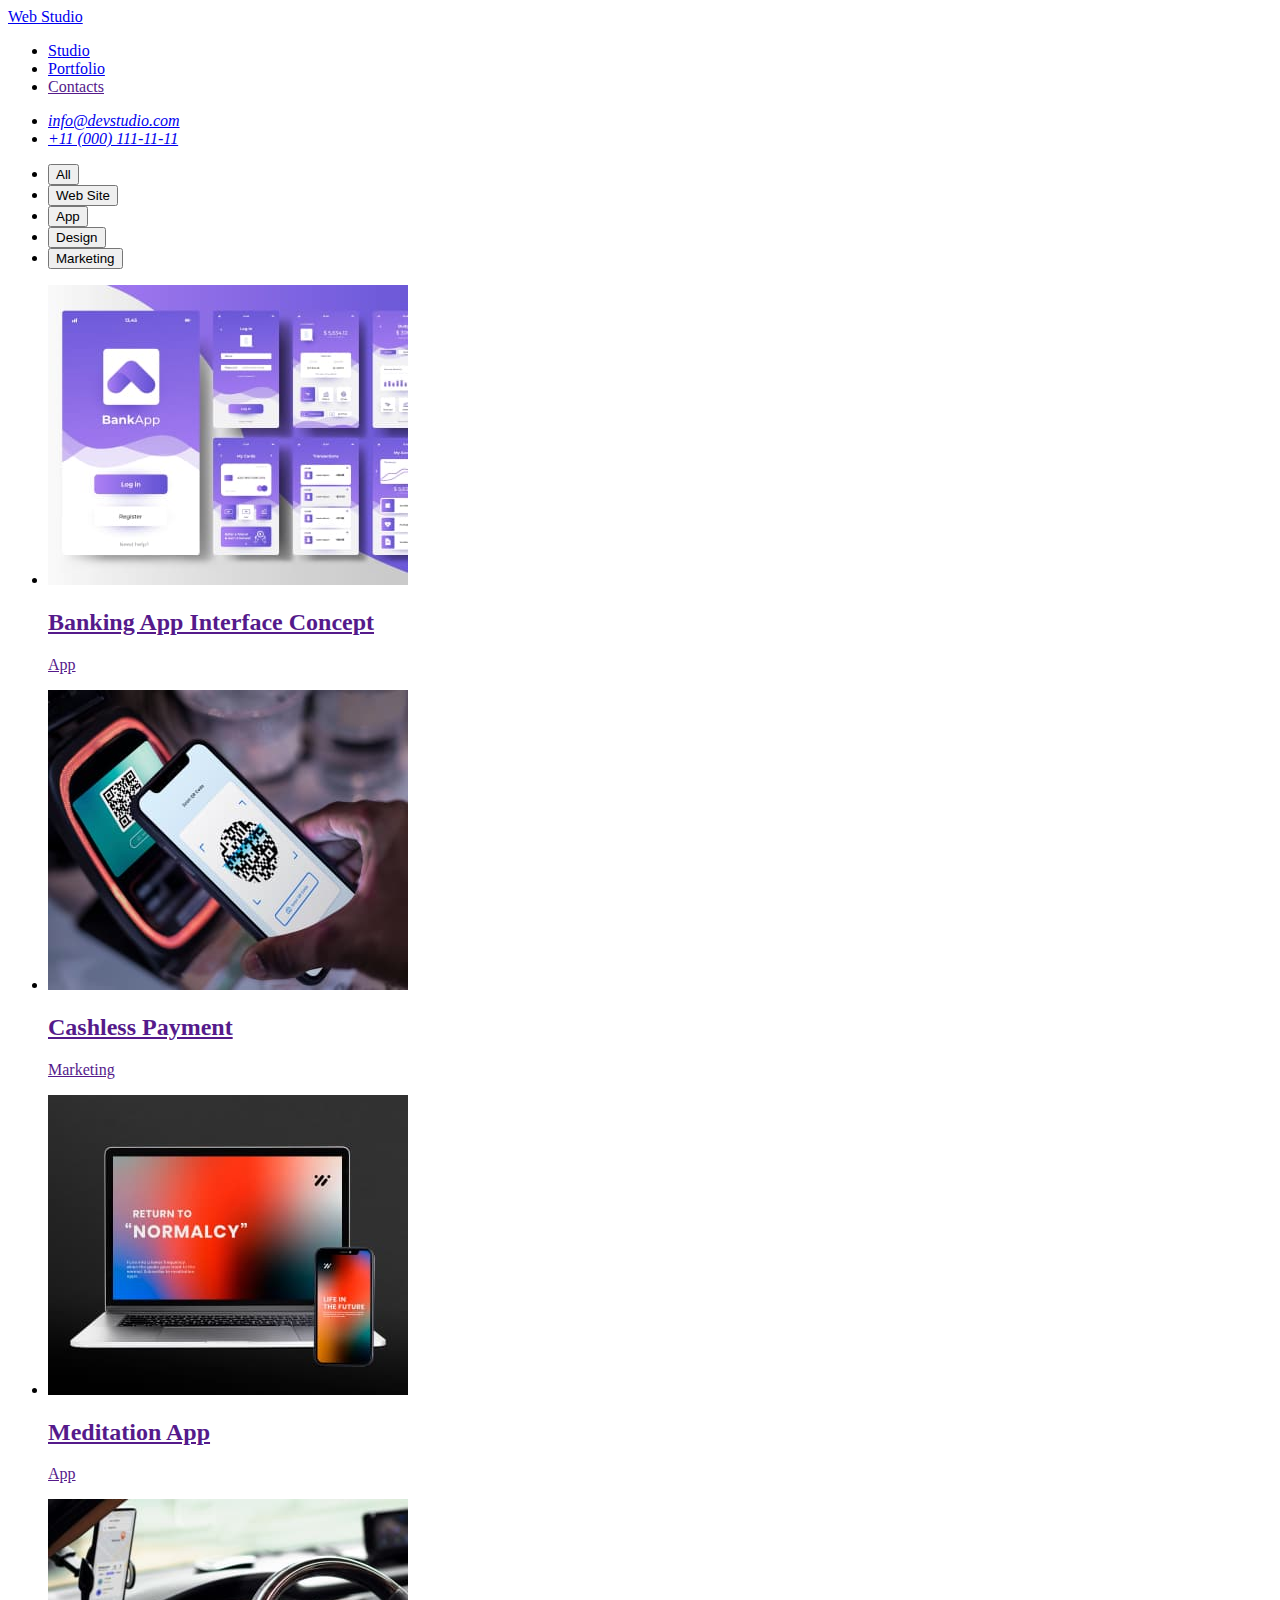
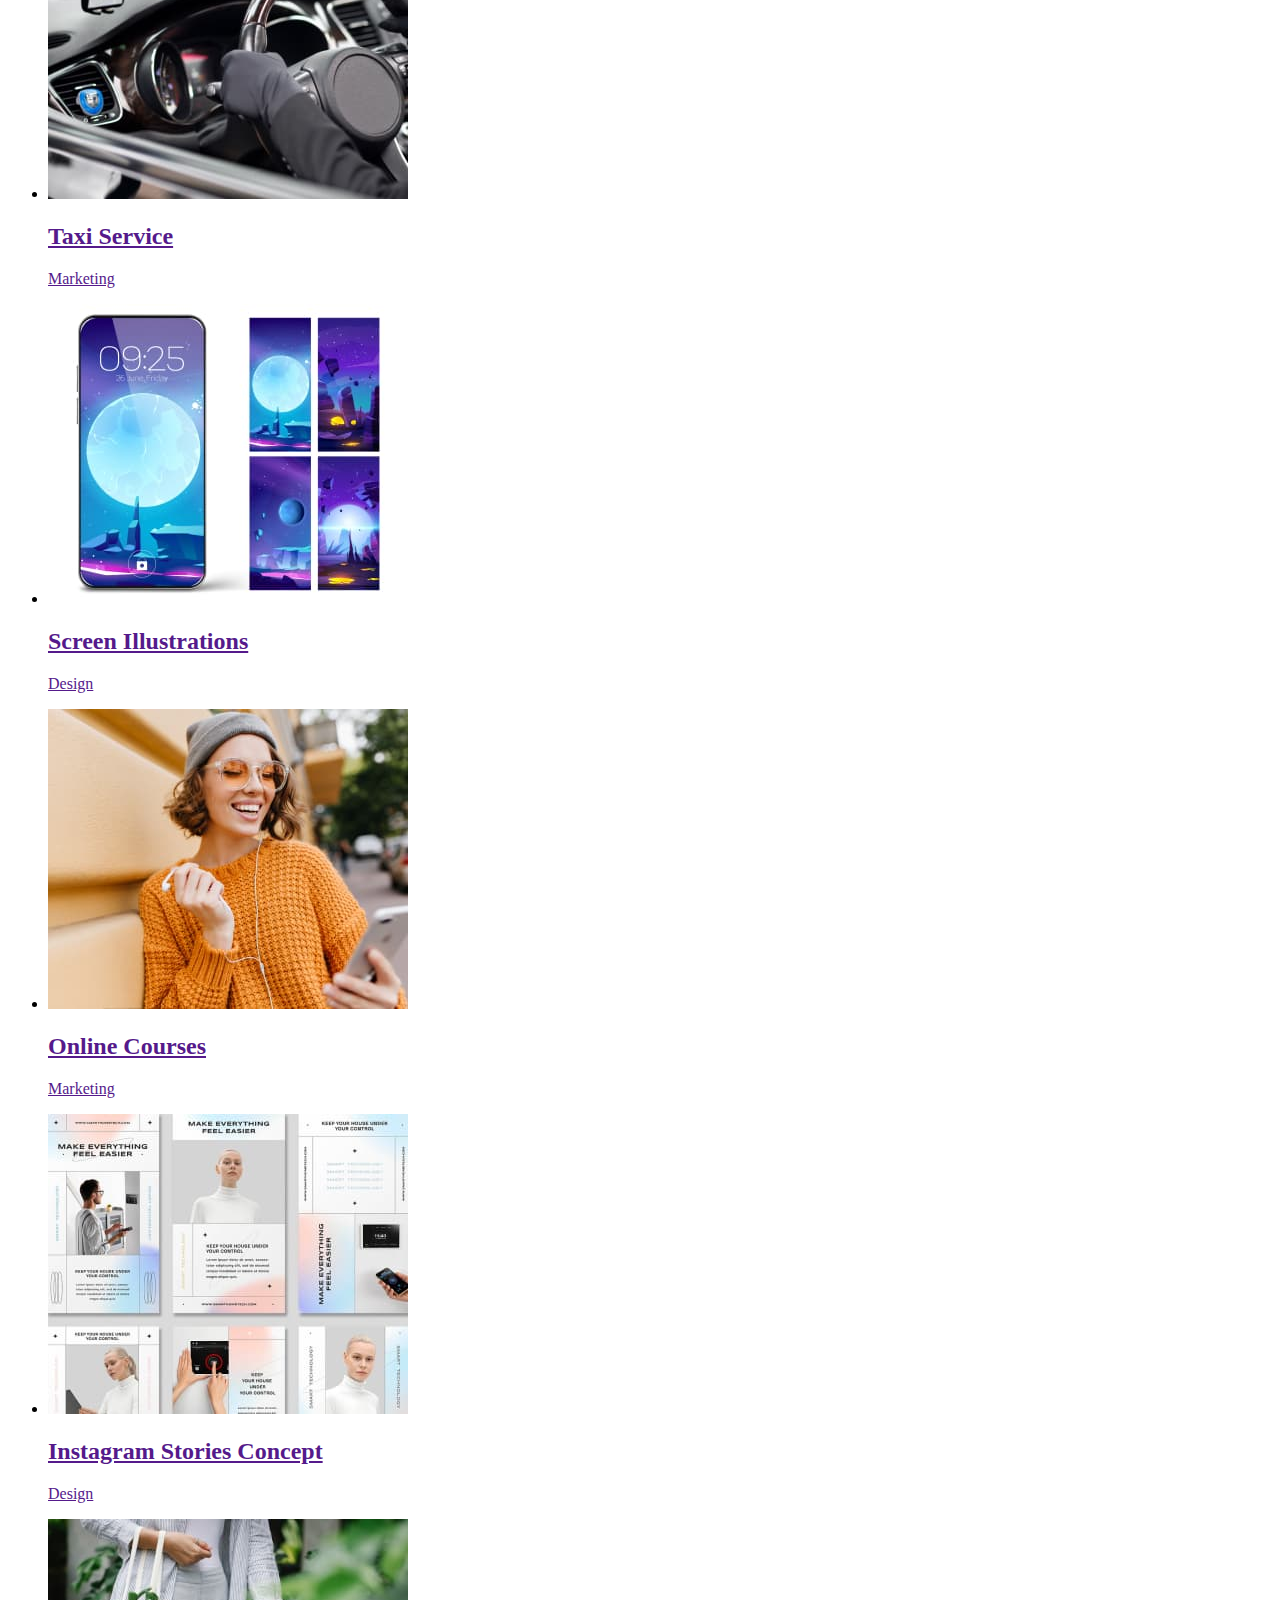
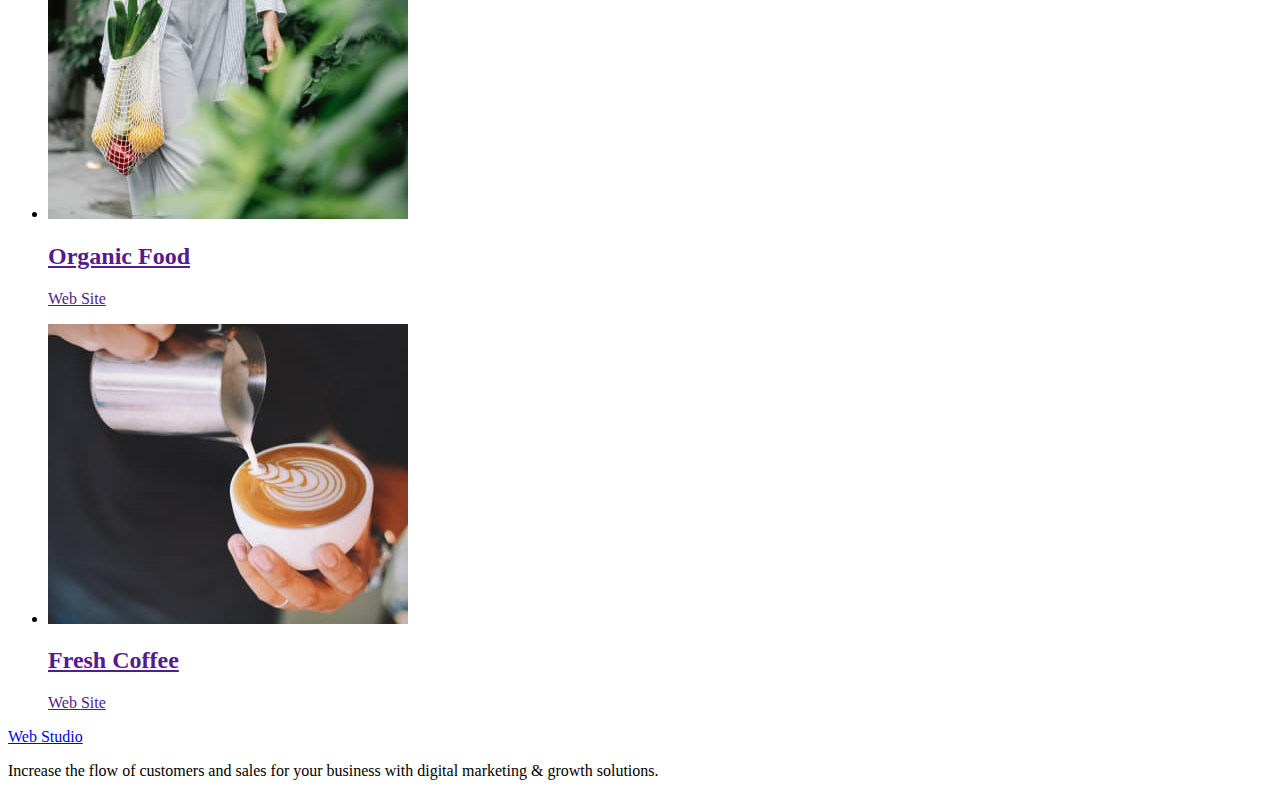
==== portfolio.html @ 31871e88 "layout updates" ====
<!DOCTYPE html>
<html lang="en">
<head>
    <meta charset="UTF-8">
    <meta http-equiv="X-UA-Compatible" content="IE=edge">
    <meta name="viewport" content="width=device-width, initial-scale=1.0">
    <title>Portfolio</title>
    <link rel="stylesheet" href="./css/styles.css" />
    <link rel="preconnect" href="https://fonts.googleapis.com" />
    <link rel="preconnect" href="https://fonts.gstatic.com" crossorigin />
    <link
      href="https://fonts.googleapis.com/css2?family=Raleway:wght@800&family=Roboto:wght@400;500;700;900&display=swap"
      rel="stylesheet"
    />
</head>
<body>
     <!-- Header -->
     <header class="header">
        <nav>
          <a class="logo link" href="./index.html">
            Web <span class="studio">Studio</span>
          </a>
          <ul class="list">
            <li><a class="nav-list link" href="./index.html">Studio</a></li>
            <li>
              <a class="nav-list link" href="./portfolio.html">Portfolio</a>
            </li>
            <li><a class="nav-list link" href="">Contacts</a></li>
          </ul>
        </nav>
        <address class="address">
          <ul class="list">
            <li>
              <a class="address-contact link" href="mailto:info@devstudio.com"
                >info@devstudio.com</a
              >
            </li>
            <li>
              <a class="address-contact link" href="tel:+110001111111"
                >+11 (000) 111-11-11</a
              >
            </li>
          </ul>
        </address>
      </header>
      <main>
 <!-- Filter Buttons -->
 <section class="filters">
    <h1 hidden>Filters</h1>
    <ul class="list">
      <li>
        <button class="filters-button" type="button">
          <span class="filters-button-name">All</span>
        </button>
      </li>
      <li>
        <button class="filters-button" type="button">
          <span class="filters-button-name">Web Site</span>
        </button>
      </li>
      <li>
        <button class="filters-button" type="button">
          <span class="filters-button-name">App</span>
        </button>
      </li>
      <li>
        <button class="filters-button" type="button">
          <span class="filters-button-name">Design</span>
        </button>
      </li>
      <li>
        <button class="filters-button" type="button">
          <span class="filters-button-name">Marketing</span>
        </button>
      </li>
    </ul>
    <ul class="list">
      <li>
        <a class="link" href=""
          ><img
            src="./images/img8.jpg"
            alt="Banking App
        Interface Concept"
            width="360"
          />
          <h2 class="project-title">Banking App Interface Concept</h2>
          <p class="project-description">App</p></a
        >
      </li>
      <li>
        <a class="link" href=""
          ><img
            src="./images/img9.jpg"
            alt="Cashless Payment"
            width="360"
          />
          <h2 class="project-title">Cashless Payment</h2>
          <p class="project-description">Marketing</p></a
        >
      </li>
      <li>
        <a class="link" href=""
          ><img
            src="./images/img10.jpg"
            alt="Meditation App"
            width="360"
          />
          <h2 class="project-title">Meditation App</h2>
          <p class="project-description">App</p></a
        >
      </li>
      <li>
        <a class="link" href=""
          ><img
            src="./images/img11.jpg"
            alt="Taxi Service"
            width="360"
          />
          <h2 class="project-title">Taxi Service</h2>
          <p class="project-description">Marketing</p></a
        >
      </li>
      <li>
        <a class="link" href="">
          <img
            src="./images/img12.jpg"
            alt="Screen
        illustrations"
            width="360"
          />
          <h2 class="project-title">Screen Illustrations</h2>
          <p class="project-description">Design</p></a
        >
      </li>
      <li>
        <a class="link" href=""
          ><img
            src="./images/img13.jpg"
            alt="Online Courses"
            width="360"
          />
          <h2 class="project-title">Online Courses</h2>
          <p class="project-description">Marketing</p></a
        >
      </li>
      <li>
        <a class="link" href="">
          <img
            src="./images/img14.jpg"
            alt="Instagram
        Stories Concept"
            width="360"
          />
          <h2 class="project-title">Instagram Stories Concept</h2>
          <p class="project-description">Design</p></a
        >
      </li>
      <li>
        <a class="link" href=""
          ><img
            src="./images/img15.jpg"
            alt="Organic Food"
            width="360"
          />
          <h2 class="project-title">Organic Food</h2>
          <p class="project-description">Web Site</p></a
        >
      </li>
      <li>
        <a class="link" href=""
          ><img
            src="./images/img16.jpg"
            alt="Fresh Coffee"
            width="360"
          />
          <h2 class="project-title">Fresh Coffee</h2>
          <p class="project-description">Web Site</p></a
        >
      </li>
    </ul>
  </section>
</main>
<!-- Footer -->
<footer class="footer">
  <a class="logo link" href="./index.html">
    Web <span class="studio-footer">Studio</span>
  </a>
  <p class="footer-description">
    Increase the flow of customers and sales for your business with digital
    marketing & growth solutions.
  </p>
</footer>
</body>
</html>
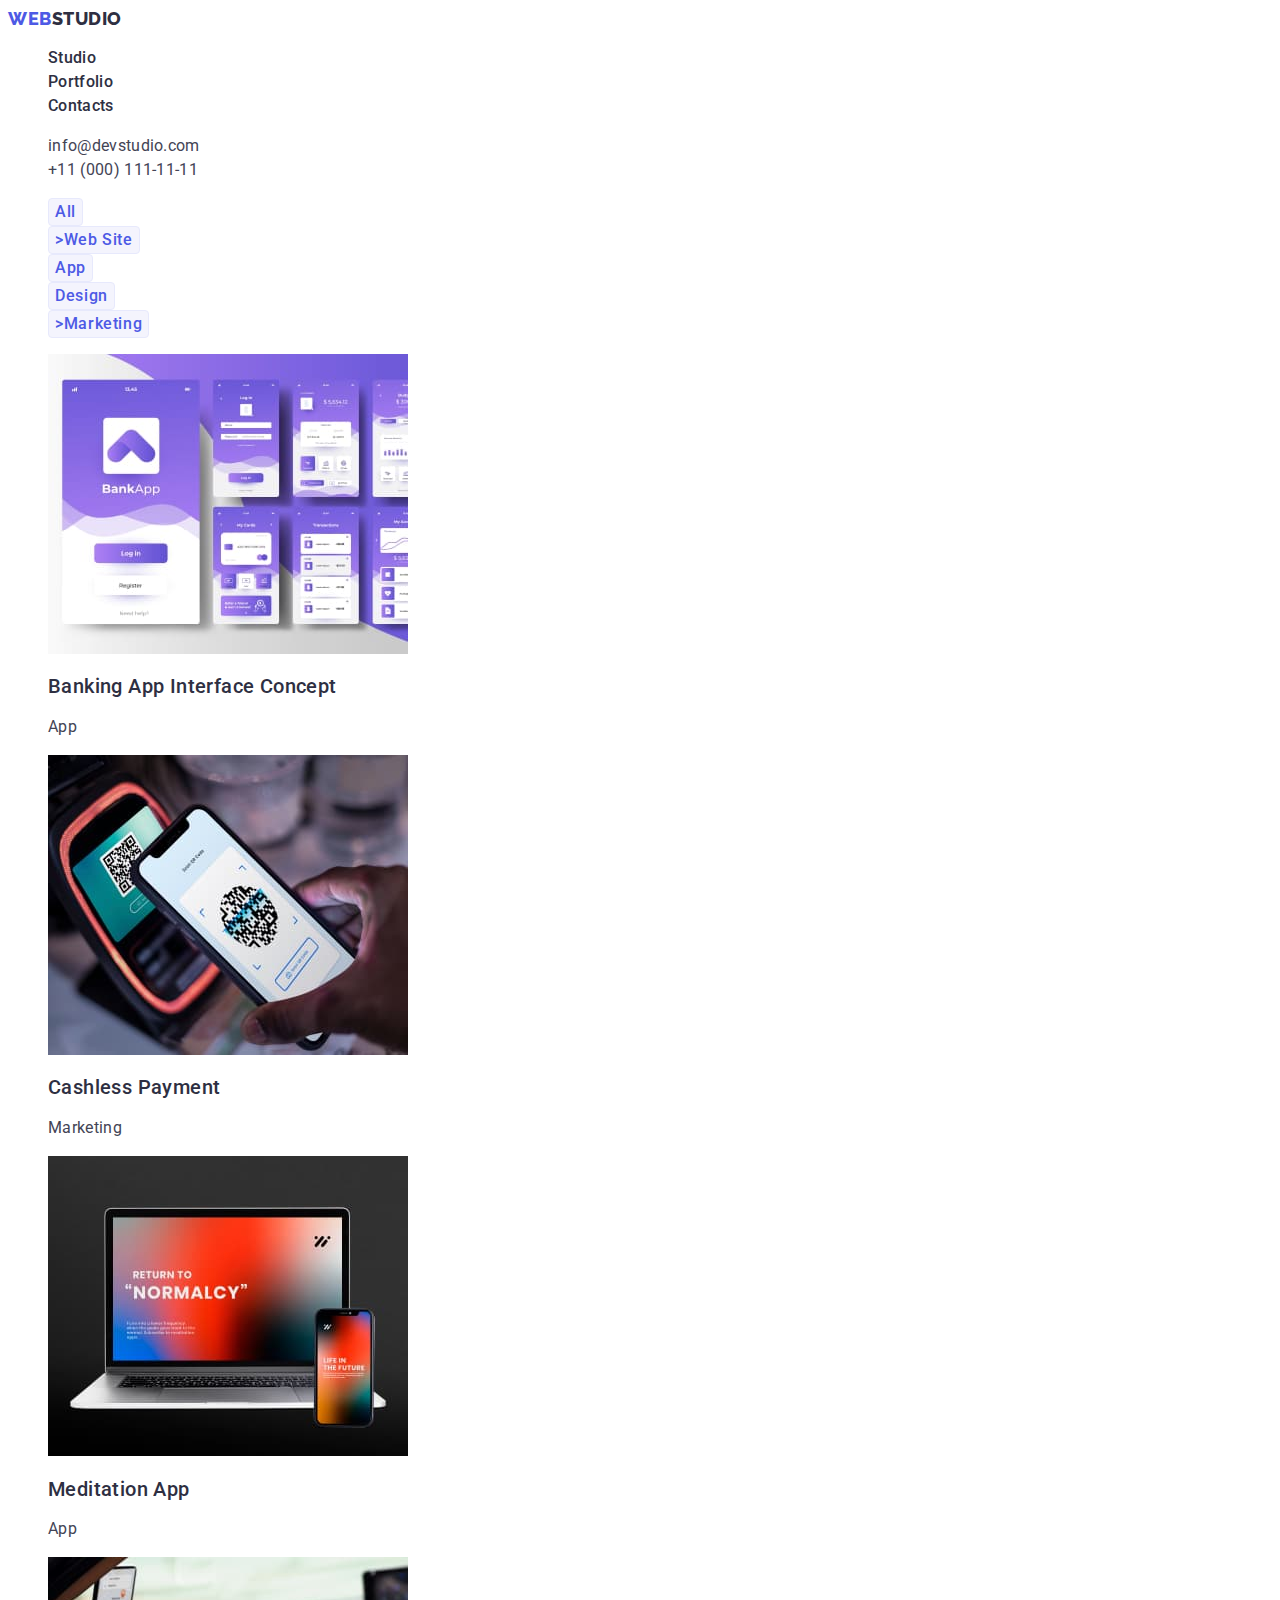
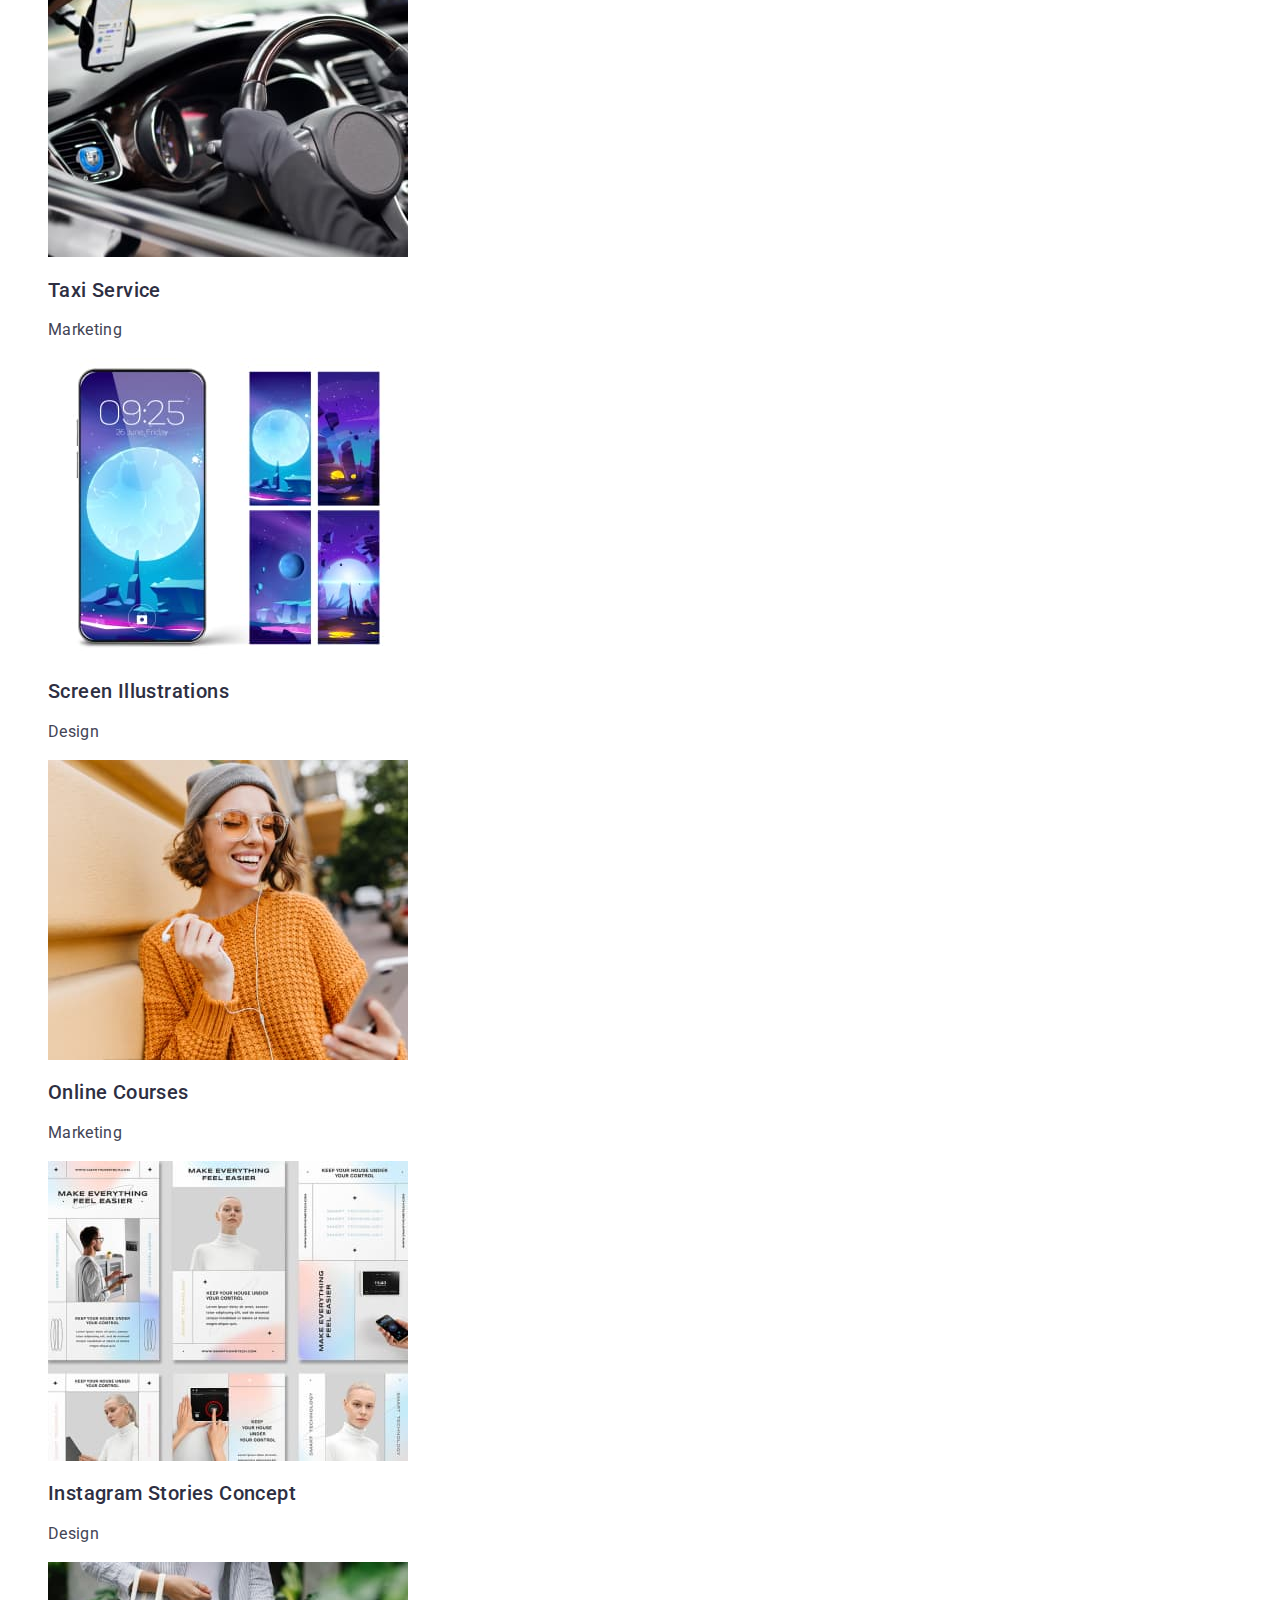
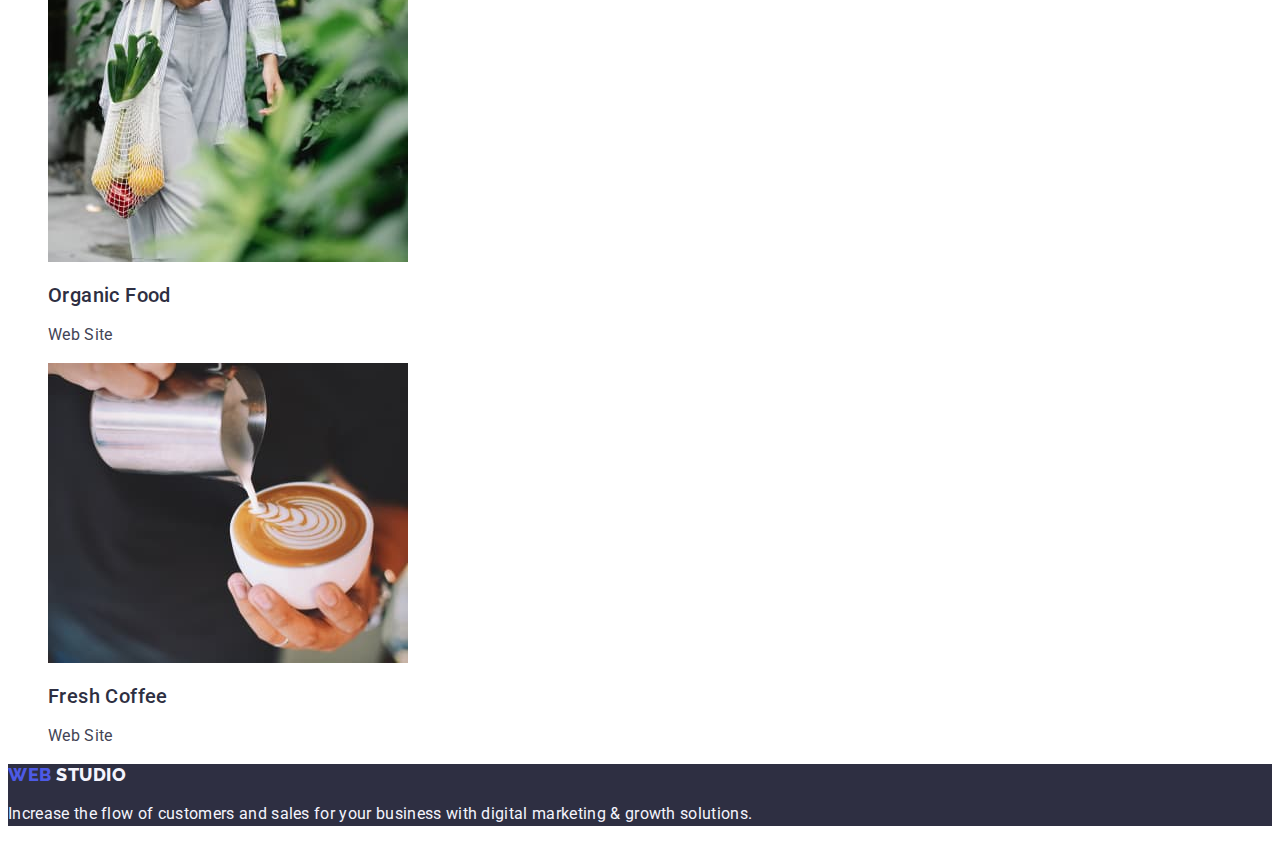
==== commit 040a0e61: "update6" ====
--- a/portfolio.html
+++ b/portfolio.html
@@ -1,9 +1,9 @@
 <!DOCTYPE html>
 <html lang="en">
-<head>
-    <meta charset="UTF-8">
-    <meta http-equiv="X-UA-Compatible" content="IE=edge">
-    <meta name="viewport" content="width=device-width, initial-scale=1.0">
+  <head>
+    <meta charset="UTF-8" />
+    <meta http-equiv="X-UA-Compatible" content="IE=edge" />
+    <meta name="viewport" content="width=device-width, initial-scale=1.0" />
     <title>Portfolio</title>
     <link rel="stylesheet" href="./css/styles.css" />
     <link rel="preconnect" href="https://fonts.googleapis.com" />
@@ -12,183 +12,153 @@
       href="https://fonts.googleapis.com/css2?family=Raleway:wght@800&family=Roboto:wght@400;500;700;900&display=swap"
       rel="stylesheet"
     />
-</head>
-<body>
-     <!-- Header -->
-     <header class="header">
-        <nav>
-          <a class="logo link" href="./index.html">
-            Web <span class="studio">Studio</span>
-          </a>
-          <ul class="list">
-            <li><a class="nav-list link" href="./index.html">Studio</a></li>
-            <li>
-              <a class="nav-list link" href="./portfolio.html">Portfolio</a>
-            </li>
-            <li><a class="nav-list link" href="">Contacts</a></li>
-          </ul>
-        </nav>
-        <address class="address">
-          <ul class="list">
-            <li>
-              <a class="address-contact link" href="mailto:info@devstudio.com"
-                >info@devstudio.com</a
-              >
-            </li>
-            <li>
-              <a class="address-contact link" href="tel:+110001111111"
-                >+11 (000) 111-11-11</a
-              >
-            </li>
-          </ul>
-        </address>
-      </header>
-      <main>
- <!-- Filter Buttons -->
- <section class="filters">
-    <h1 hidden>Filters</h1>
-    <ul class="list">
-      <li>
-        <button class="filters-button" type="button">
-          <span class="filters-button-name">All</span>
-        </button>
-      </li>
-      <li>
-        <button class="filters-button" type="button">
-          <span class="filters-button-name">Web Site</span>
-        </button>
-      </li>
-      <li>
-        <button class="filters-button" type="button">
-          <span class="filters-button-name">App</span>
-        </button>
-      </li>
-      <li>
-        <button class="filters-button" type="button">
-          <span class="filters-button-name">Design</span>
-        </button>
-      </li>
-      <li>
-        <button class="filters-button" type="button">
-          <span class="filters-button-name">Marketing</span>
-        </button>
-      </li>
-    </ul>
-    <ul class="list">
-      <li>
-        <a class="link" href=""
-          ><img
-            src="./images/img8.jpg"
-            alt="Banking App
+  </head>
+  <body>
+    <!-- Header -->
+    <header class="header">
+      <nav>
+        <a class="logo link" href="./index.html">
+          Web<span class="studio">Studio</span>
+        </a>
+        <ul class="list">
+          <li><a class="nav-list link" href="./index.html">Studio</a></li>
+          <li>
+            <a class="nav-list link" href="./portfolio.html">Portfolio</a>
+          </li>
+          <li><a class="nav-list link" href="#">Contacts</a></li>
+        </ul>
+      </nav>
+      <address class="address">
+        <ul class="list">
+          <li>
+            <a class="address-contact link" href="mailto:info@devstudio.com"
+              >info@devstudio.com</a
+            >
+          </li>
+          <li>
+            <a class="address-contact link" href="tel:+110001111111"
+              >+11 (000) 111-11-11</a
+            >
+          </li>
+        </ul>
+      </address>
+    </header>
+    <main>
+      <!-- Filter Buttons -->
+      <section class="filters">
+        <h1 hidden>Filters</h1>
+        <ul class="list">
+          <li>
+            <button class="filters-button" type="button">All</button>
+          </li>
+          <li>
+            <button class="filters-button" type="button">>Web Site</button>
+          </li>
+          <li>
+            <button class="filters-button" type="button">App</button>
+          </li>
+          <li>
+            <button class="filters-button" type="button">Design</button>
+          </li>
+          <li>
+            <button class="filters-button" type="button">>Marketing</button>
+          </li>
+        </ul>
+        <ul class="list">
+          <li>
+            <a class="link" href=""
+              ><img
+                src="./images/img8.jpg"
+                alt="Banking App
         Interface Concept"
-            width="360"
-          />
-          <h2 class="project-title">Banking App Interface Concept</h2>
-          <p class="project-description">App</p></a
-        >
-      </li>
-      <li>
-        <a class="link" href=""
-          ><img
-            src="./images/img9.jpg"
-            alt="Cashless Payment"
-            width="360"
-          />
-          <h2 class="project-title">Cashless Payment</h2>
-          <p class="project-description">Marketing</p></a
-        >
-      </li>
-      <li>
-        <a class="link" href=""
-          ><img
-            src="./images/img10.jpg"
-            alt="Meditation App"
-            width="360"
-          />
-          <h2 class="project-title">Meditation App</h2>
-          <p class="project-description">App</p></a
-        >
-      </li>
-      <li>
-        <a class="link" href=""
-          ><img
-            src="./images/img11.jpg"
-            alt="Taxi Service"
-            width="360"
-          />
-          <h2 class="project-title">Taxi Service</h2>
-          <p class="project-description">Marketing</p></a
-        >
-      </li>
-      <li>
-        <a class="link" href="">
-          <img
-            src="./images/img12.jpg"
-            alt="Screen
+                width="360"
+              />
+              <h2 class="project-title">Banking App Interface Concept</h2>
+              <p class="project-description">App</p></a
+            >
+          </li>
+          <li>
+            <a class="link" href=""
+              ><img
+                src="./images/img9.jpg"
+                alt="Cashless Payment"
+                width="360"
+              />
+              <h2 class="project-title">Cashless Payment</h2>
+              <p class="project-description">Marketing</p></a
+            >
+          </li>
+          <li>
+            <a class="link" href=""
+              ><img src="./images/img10.jpg" alt="Meditation App" width="360" />
+              <h2 class="project-title">Meditation App</h2>
+              <p class="project-description">App</p></a
+            >
+          </li>
+          <li>
+            <a class="link" href=""
+              ><img src="./images/img11.jpg" alt="Taxi Service" width="360" />
+              <h2 class="project-title">Taxi Service</h2>
+              <p class="project-description">Marketing</p></a
+            >
+          </li>
+          <li>
+            <a class="link" href="">
+              <img
+                src="./images/img12.jpg"
+                alt="Screen
         illustrations"
-            width="360"
-          />
-          <h2 class="project-title">Screen Illustrations</h2>
-          <p class="project-description">Design</p></a
-        >
-      </li>
-      <li>
-        <a class="link" href=""
-          ><img
-            src="./images/img13.jpg"
-            alt="Online Courses"
-            width="360"
-          />
-          <h2 class="project-title">Online Courses</h2>
-          <p class="project-description">Marketing</p></a
-        >
-      </li>
-      <li>
-        <a class="link" href="">
-          <img
-            src="./images/img14.jpg"
-            alt="Instagram
+                width="360"
+              />
+              <h2 class="project-title">Screen Illustrations</h2>
+              <p class="project-description">Design</p></a
+            >
+          </li>
+          <li>
+            <a class="link" href=""
+              ><img src="./images/img13.jpg" alt="Online Courses" width="360" />
+              <h2 class="project-title">Online Courses</h2>
+              <p class="project-description">Marketing</p></a
+            >
+          </li>
+          <li>
+            <a class="link" href="">
+              <img
+                src="./images/img14.jpg"
+                alt="Instagram
         Stories Concept"
-            width="360"
-          />
-          <h2 class="project-title">Instagram Stories Concept</h2>
-          <p class="project-description">Design</p></a
-        >
-      </li>
-      <li>
-        <a class="link" href=""
-          ><img
-            src="./images/img15.jpg"
-            alt="Organic Food"
-            width="360"
-          />
-          <h2 class="project-title">Organic Food</h2>
-          <p class="project-description">Web Site</p></a
-        >
-      </li>
-      <li>
-        <a class="link" href=""
-          ><img
-            src="./images/img16.jpg"
-            alt="Fresh Coffee"
-            width="360"
-          />
-          <h2 class="project-title">Fresh Coffee</h2>
-          <p class="project-description">Web Site</p></a
-        >
-      </li>
-    </ul>
-  </section>
-</main>
-<!-- Footer -->
-<footer class="footer">
-  <a class="logo link" href="./index.html">
-    Web <span class="studio-footer">Studio</span>
-  </a>
-  <p class="footer-description">
-    Increase the flow of customers and sales for your business with digital
-    marketing & growth solutions.
-  </p>
-</footer>
-</body>
-</html>+                width="360"
+              />
+              <h2 class="project-title">Instagram Stories Concept</h2>
+              <p class="project-description">Design</p></a
+            >
+          </li>
+          <li>
+            <a class="link" href=""
+              ><img src="./images/img15.jpg" alt="Organic Food" width="360" />
+              <h2 class="project-title">Organic Food</h2>
+              <p class="project-description">Web Site</p></a
+            >
+          </li>
+          <li>
+            <a class="link" href=""
+              ><img src="./images/img16.jpg" alt="Fresh Coffee" width="360" />
+              <h2 class="project-title">Fresh Coffee</h2>
+              <p class="project-description">Web Site</p></a
+            >
+          </li>
+        </ul>
+      </section>
+    </main>
+    <!-- Footer -->
+    <footer class="footer">
+      <a class="logo link" href="./index.html">
+        Web <span class="studio-footer">Studio</span>
+      </a>
+      <p class="footer-description">
+        Increase the flow of customers and sales for your business with digital
+        marketing & growth solutions.
+      </p>
+    </footer>
+  </body>
+</html>
--- a/css/styles.css
+++ b/css/styles.css
@@ -0,0 +1,222 @@
+:root {
+    --basic-color: #2e2f42;
+    --additional-color: #4d5ae5;
+    --white-color: #ffffff;
+    --text-color: #434455;
+    --cloud-color: #f4f4fd;
+    --button-color: #404bbf;
+    --accent-color: #e7e9fc;
+  }
+  
+  body {
+    font-family: "Roboto", sans-serif;
+    color: #434455;
+    letter-spacing: 0.02em;
+    background: var(--white-color);
+  }
+  /* Header */
+  .logo {
+    font-family: "Raleway", sans-serif;
+    font-weight: 800;
+    font-size: 18px;
+    line-height: 1.17;
+    color: var(--additional-color);
+    letter-spacing: 0.03em;
+    align-items: center;
+    text-transform: uppercase;
+    text-decoration: none;
+  }
+  
+  .studio {
+    font-family: "Raleway", sans-serif;
+    font-weight: 800;
+    font-size: 18px;
+    line-height: 1.2;
+    color: var(--basic-color);
+    align-items: center;
+    text-transform: uppercase;
+  }
+  .link {
+    text-decoration: none;
+  }
+  .list {
+    list-style-type: none;
+  }
+  .nav-list {
+    font-weight: 500;
+    font-size: 16px;
+    line-height: 1.5;
+    color: var(--basic-color);
+  }
+  .list .link:hover,
+  .list .link:focus {
+    color: var(--button-color);
+  }
+  
+  .address {
+    font-style: normal;
+  }
+  
+  .address-contact {
+    font-style: normal;
+    font-weight: 400;
+    font-size: 16px;
+    line-height: 1.5;
+    color: var(--text-color);
+    text-decoration: none;
+  }
+  .address-contact:hover,
+  .address-contact:focus {
+    color: var(--button-color);
+  }
+  
+  /* Hero */
+  .hero {
+    background: var(--basic-color);
+    text-align: center;
+  }
+  .hero-title {
+    font-weight: 700;
+    font-size: 56px;
+    line-height: 1.07;
+    text-align: center;
+    letter-spacing: 0.02em;
+    color: var(--white-color);
+  }
+  .hero-button {
+    font-family: "Roboto", sans-serif;
+    font-weight: 500;
+    font-size: 16px;
+    line-height: 1.5;
+    letter-spacing: 0.04em;
+    color: var(--white-color);
+    background: var(--additional-color);
+    box-shadow: 0px 4px 4px rgba(0, 0, 0, 0.15);
+    border-radius: 4px;
+    cursor: pointer;
+  }
+  .hero-button:hover,
+  .hero-button:focus {
+    background-color: var(--button-color);
+  }
+  
+  /* Features */
+  .features > ul {
+    list-style-type: none;
+  }
+  .features-name {
+    font-weight: 500;
+    font-size: 20px;
+    line-height: 1.2;
+    letter-spacing: 0.02em;
+    color: var(--basic-color);
+  }
+  .features-description {
+    font-size: 16px;
+    line-height: 1.5;
+    color: var(--text-color);
+  }
+  /* Examples */
+  .examples > ul {
+    list-style-type: none;
+  }
+  .examples-title {
+    font-weight: 700;
+    font-size: 36px;
+    line-height: 1.11;
+    text-align: center;
+    text-transform: capitalize;
+    color: var(--basic-color);
+  }
+  /* Team */
+  .team {
+    background: var(--cloud-color);
+  }
+  .team > ul {
+    list-style-type: none;
+  }
+  .team-title {
+    font-weight: 700;
+    font-size: 36px;
+    line-height: 1.11;
+    text-align: center;
+    letter-spacing: 0.02em;
+    text-transform: capitalize;
+    color: var(--basic-color);
+  }
+  .teammate {
+    background-color: var(--white-color);
+  }
+  .teammate-name {
+    font-weight: 500;
+    font-size: 20px;
+    line-height: 1.2;
+    letter-spacing: 0.02em;
+    color: var(--basic-color);
+  }
+  .teammate-description {
+    font-size: 16px;
+    line-height: 1.5;
+    color: var(--text-color);
+  }
+  /* Footer */
+  .footer {
+    background: var(--basic-color);
+  }
+  .studio-footer {
+    font-family: "Raleway", sans-serif;
+    font-weight: 800;
+    font-size: 18px;
+    line-height: 1.2;
+    letter-spacing: 0.03em;
+    text-transform: uppercase;
+    color: var(--cloud-color);
+  }
+  .footer-description {
+    font-size: 16px;
+    line-height: 1.5;
+    color: var(--cloud-color);
+  }
+  /* Portfolio */
+  
+  /* Filter Buttons */
+  .filters > ul {
+    list-style-type: none;
+  }
+  .filters-button {
+    font-family: "Roboto", sans-serif;
+    font-weight: 500;
+    font-size: 16px;
+    line-height: 1.5;
+    letter-spacing: 0.04em;
+    color: var(--additional-color);
+    background: var(--cloud-color);
+    border: 1px solid var(--accent-color);
+    border-radius: 4px;
+    cursor: pointer;
+  }
+  .filters-button:hover,
+  .filters-button:focus {
+    background: var(--button-color);
+    color: var(--white-color);
+    box-shadow: 0px 3px 1px rgba(0, 0, 0, 0.1), 0px 2px 1px rgba(0, 0, 0, 0.08),
+      0px 2px 2px rgba(0, 0, 0, 0.12);
+    border-radius: 4px;
+  }
+  
+  /* Projects */
+  
+  .project-title {
+    font-weight: 500;
+    font-size: 20px;
+    line-height: 1.2;
+    letter-spacing: 0.02em;
+    color: var(--basic-color);
+  }
+  .project-description {
+    font-weight: 400;
+    font-size: 16px;
+    line-height: 1.5;
+    letter-spacing: 0.02em;
+    color: var(--text-color);
+  }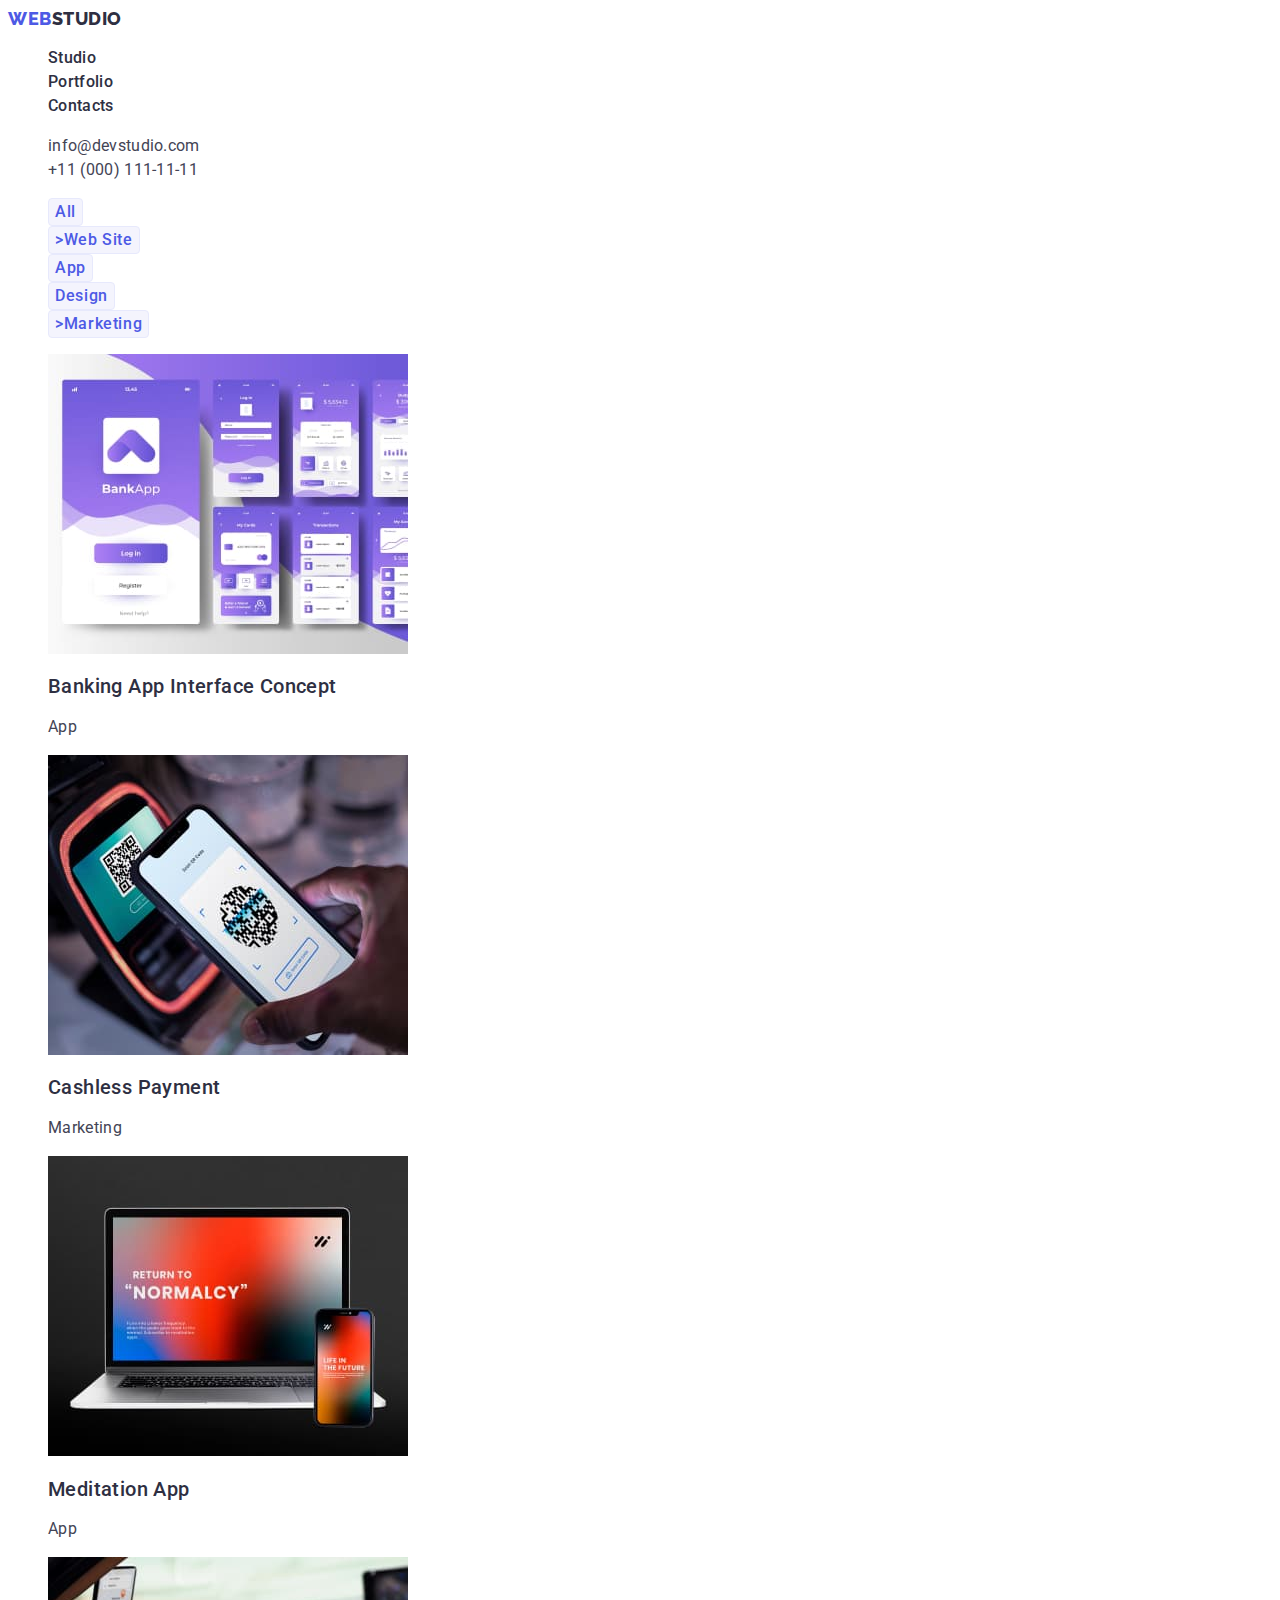
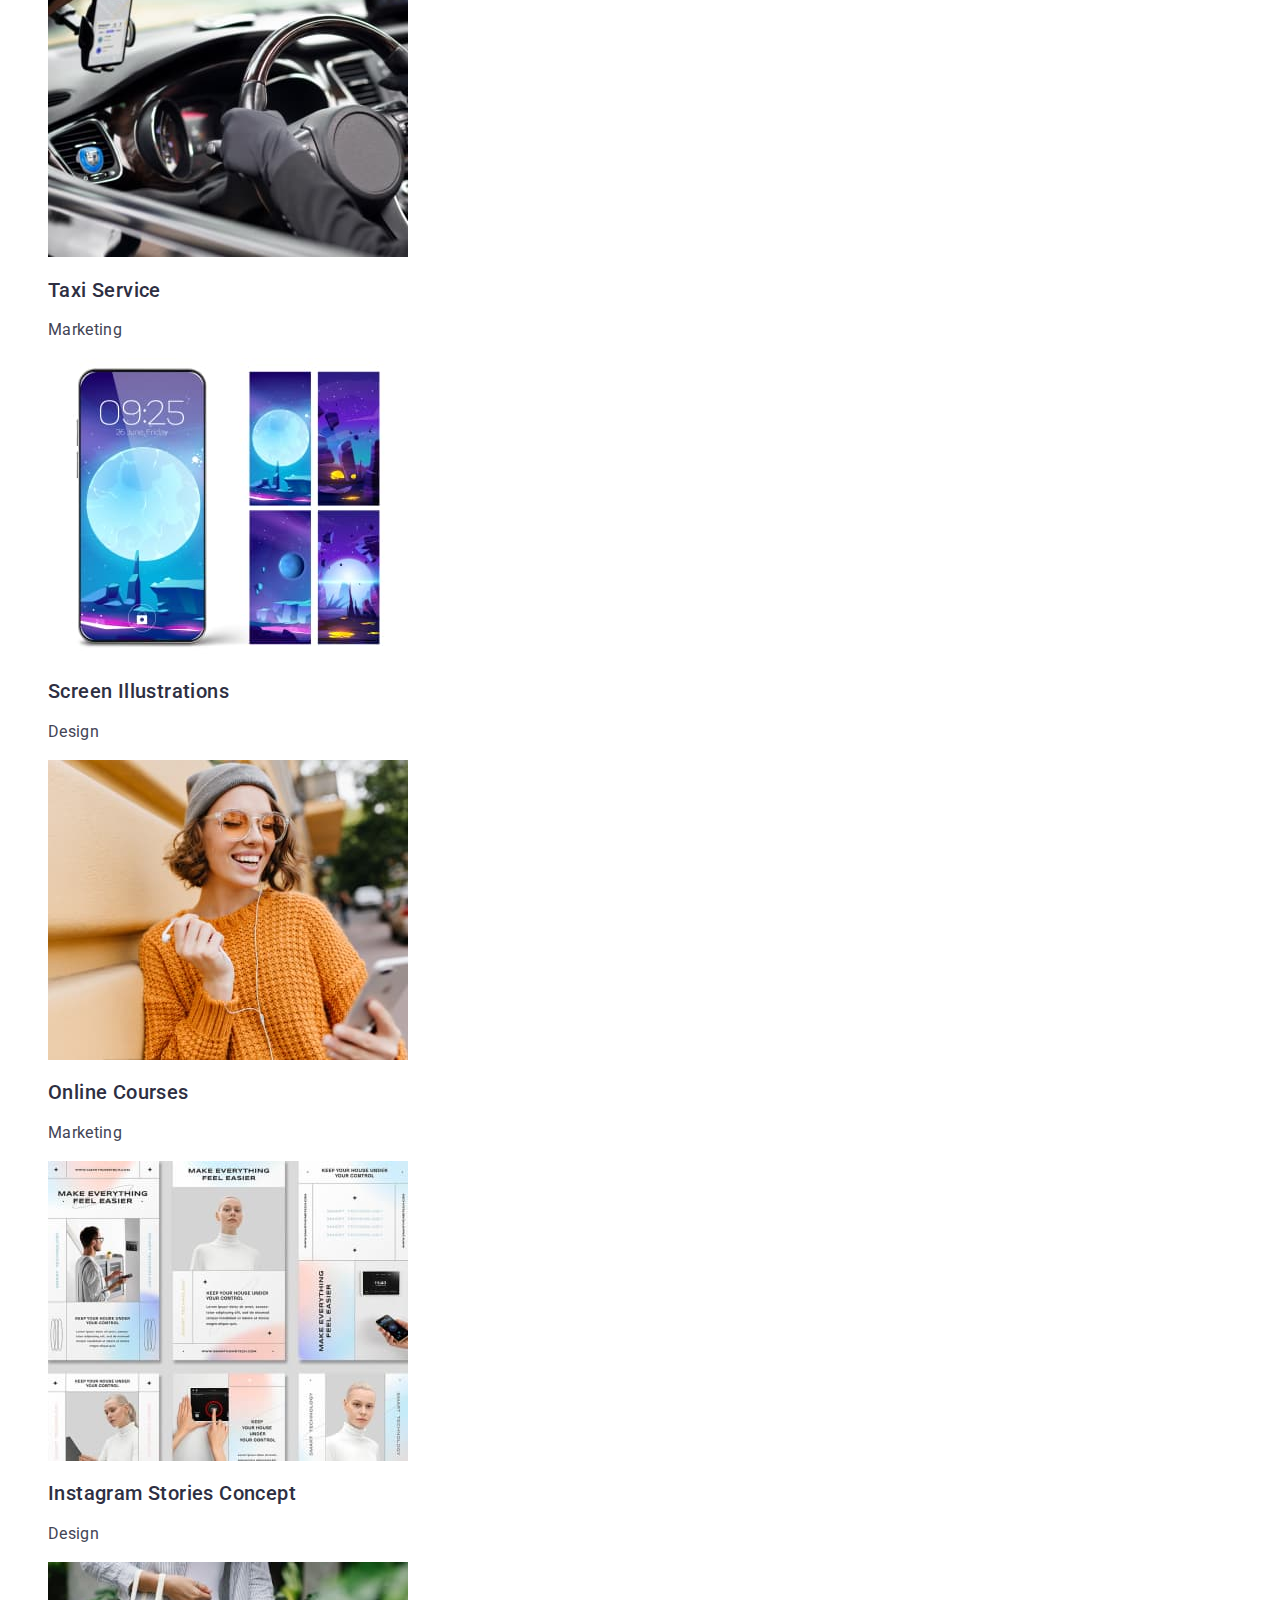
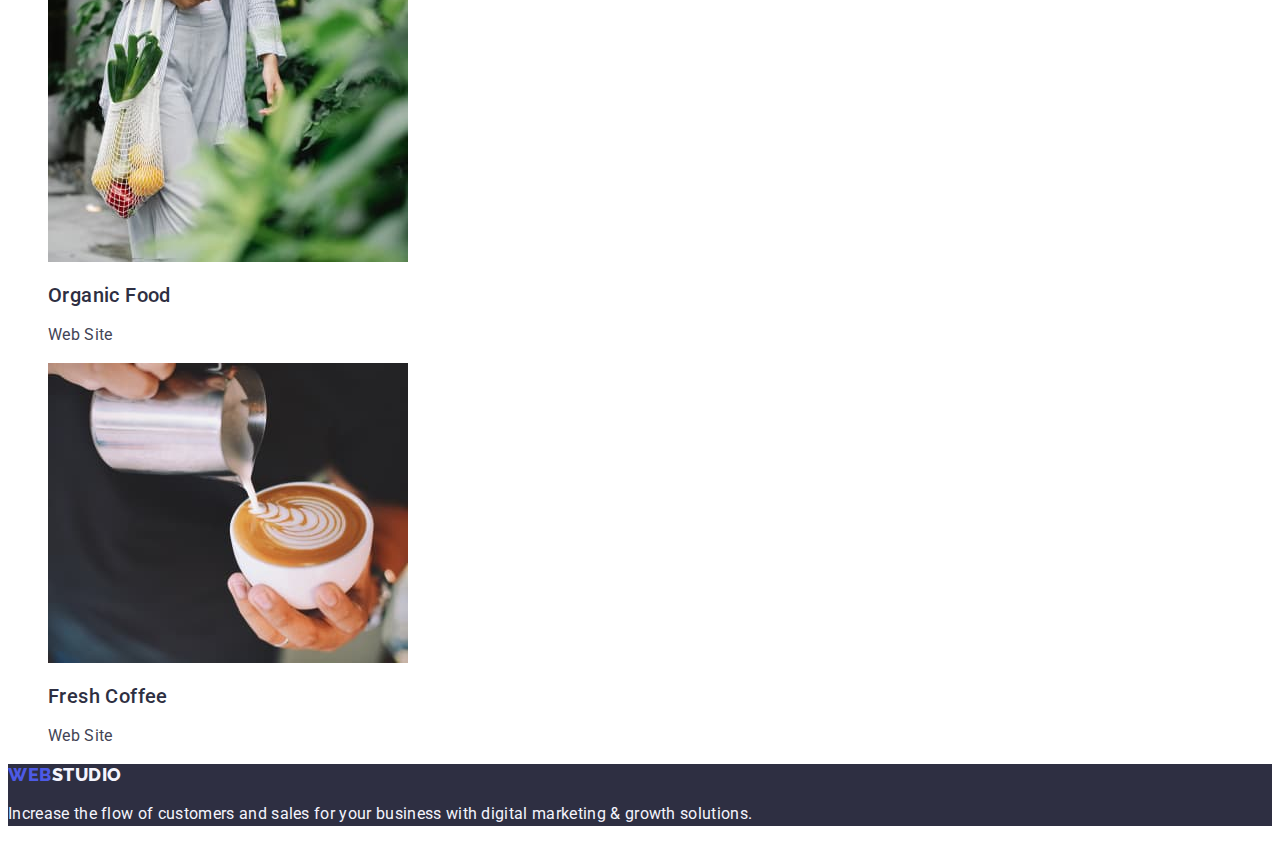
==== commit 63c3d75d: "update7" ====
--- a/portfolio.html
+++ b/portfolio.html
@@ -153,7 +153,7 @@
     <!-- Footer -->
     <footer class="footer">
       <a class="logo link" href="./index.html">
-        Web <span class="studio-footer">Studio</span>
+        Web<span class="studio-footer">Studio</span>
       </a>
       <p class="footer-description">
         Increase the flow of customers and sales for your business with digital
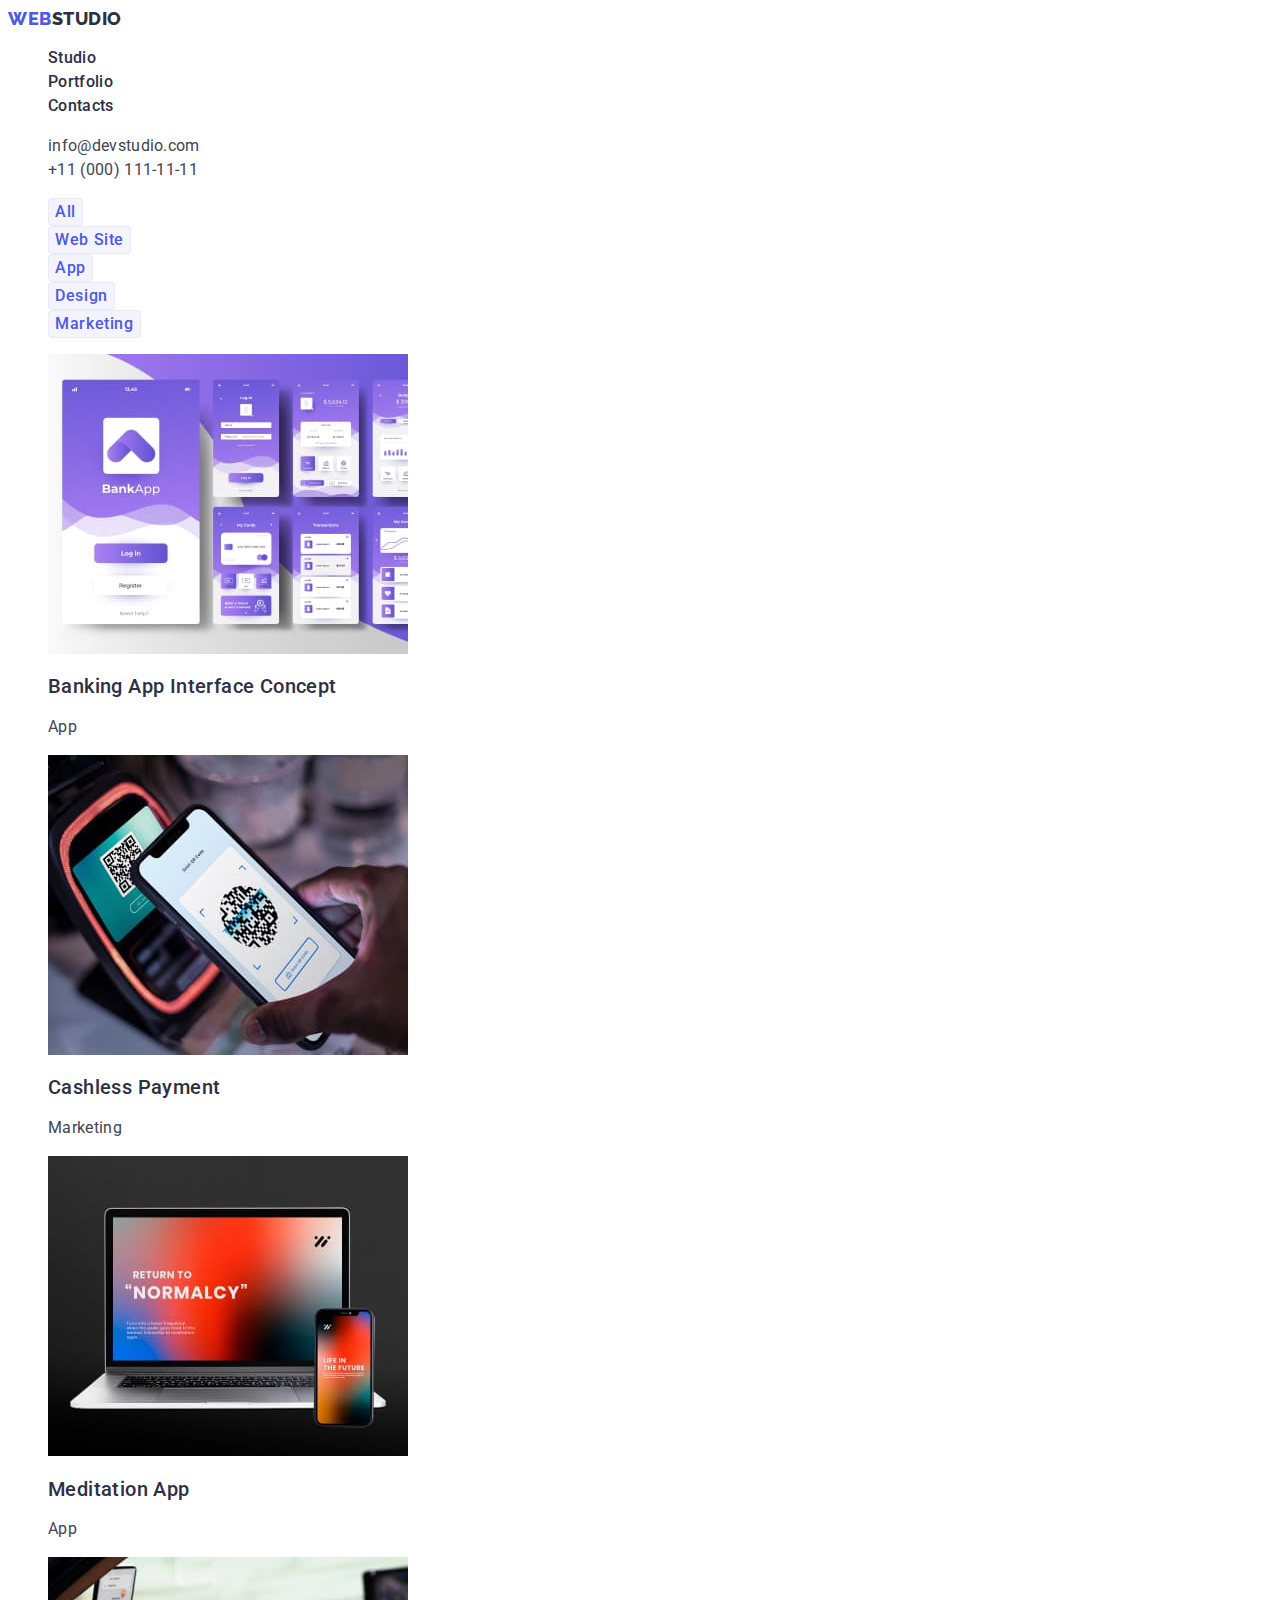
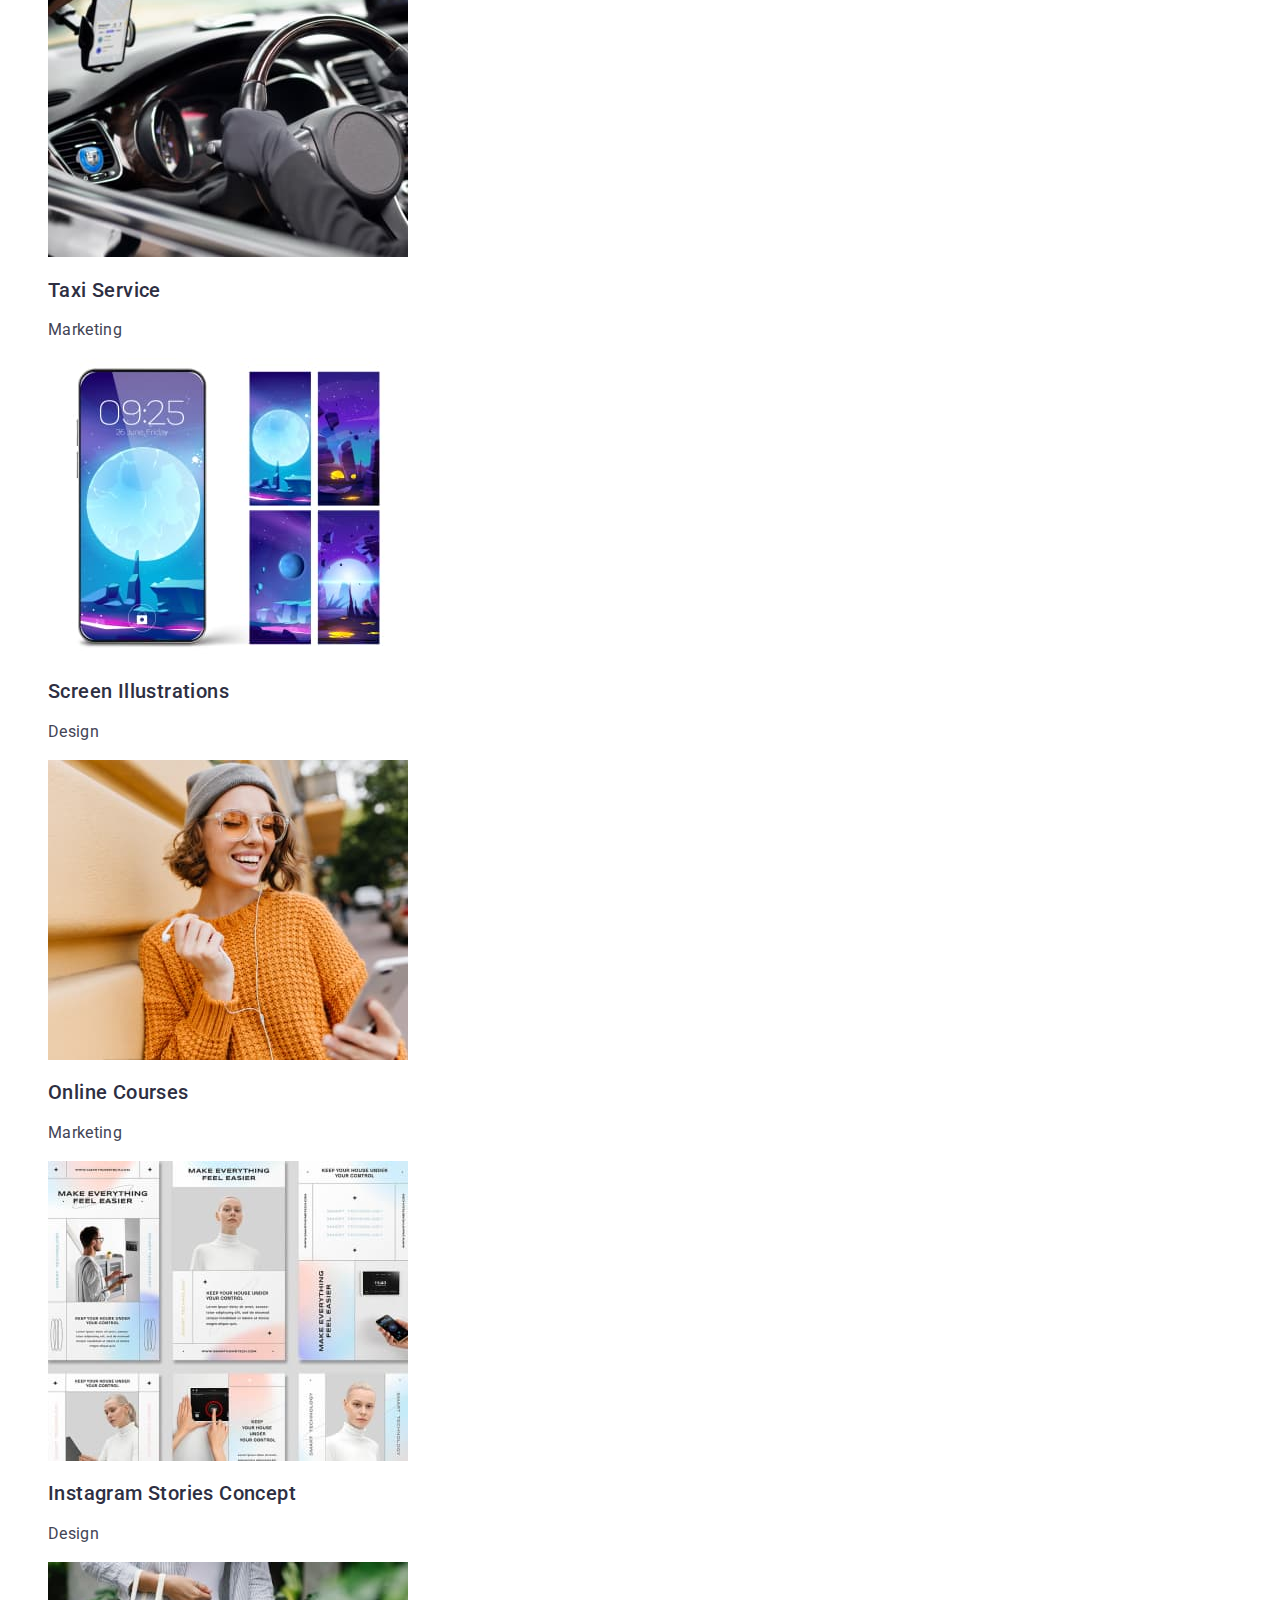
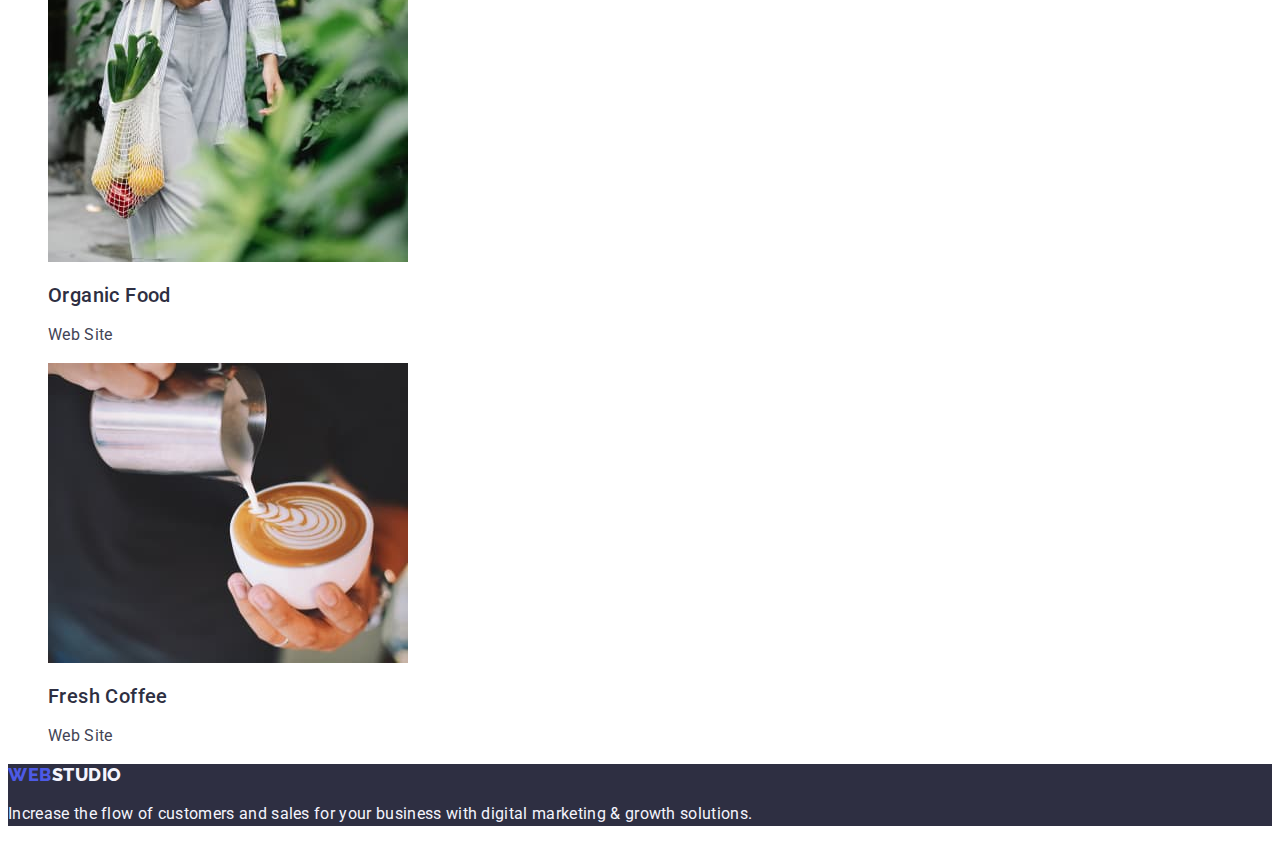
==== commit 955ff4c6: "update8" ====
--- a/portfolio.html
+++ b/portfolio.html
@@ -25,7 +25,7 @@
           <li>
             <a class="nav-list link" href="./portfolio.html">Portfolio</a>
           </li>
-          <li><a class="nav-list link" href="#">Contacts</a></li>
+          <li><a class="nav-list link" href="">Contacts</a></li>
         </ul>
       </nav>
       <address class="address">
@@ -52,7 +52,7 @@
             <button class="filters-button" type="button">All</button>
           </li>
           <li>
-            <button class="filters-button" type="button">>Web Site</button>
+            <button class="filters-button" type="button">Web Site</button>
           </li>
           <li>
             <button class="filters-button" type="button">App</button>
@@ -61,7 +61,7 @@
             <button class="filters-button" type="button">Design</button>
           </li>
           <li>
-            <button class="filters-button" type="button">>Marketing</button>
+            <button class="filters-button" type="button">Marketing</button>
           </li>
         </ul>
         <ul class="list">
